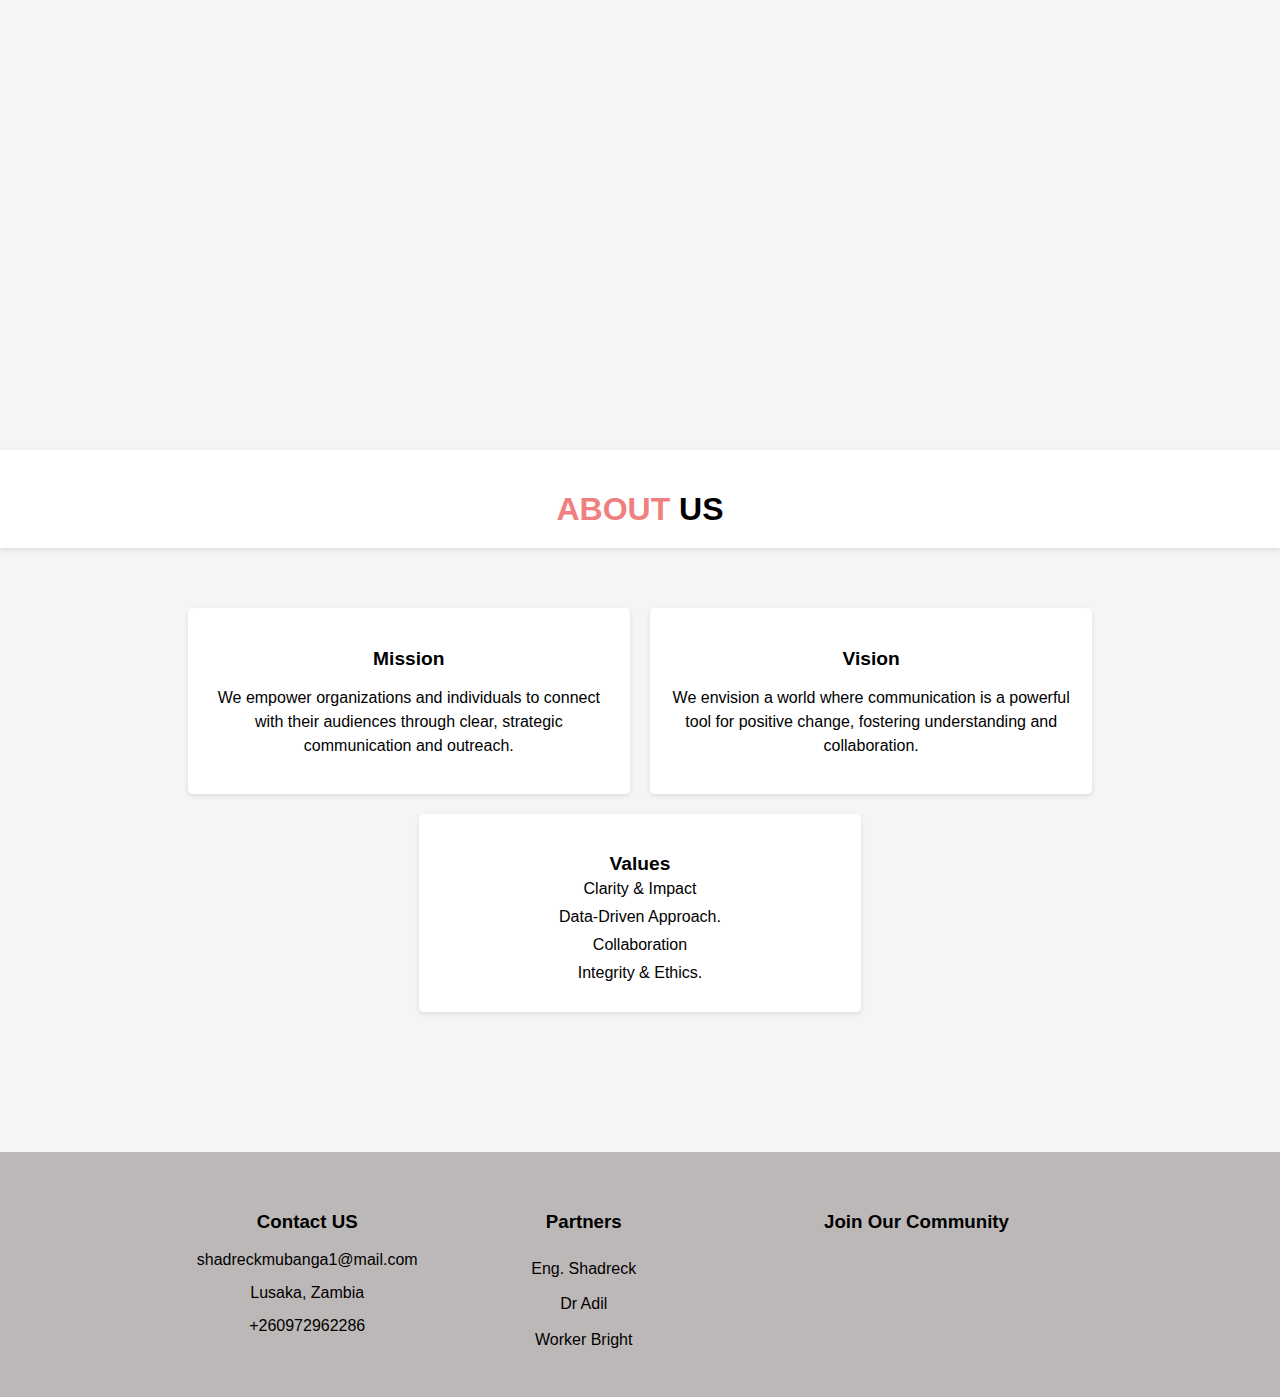
==== about.html @ e221767e "Add files via upload" ====
<!DOCTYPE html>
<html lang="en">
<head>
    <meta charset="UTF-8">
    <meta name="viewport" content="width=device-width, initial-scale=1.0">
    <title>About Us</title>
    <link rel="stylesheet" href="style.css">
    <link rel="stylesheet" href="https://cdnjs.cloudflare.com/ajax/libs/font-awesome/6.1.1/css/all.min.css" integrity="sha512-KfkfwYDsLkIlwQp6LFnl8zNdLGxu9YAA1QvwINks4PhcElQSvqcyVLLD9aMhXd13uQjoXtEKNosOWaZqXgel0g==" crossorigin="anonymous" referrerpolicy="no-referrer">
</head>
<body>

    <div class="background-container">
        <div class="bg-images">
           
        </div>
        
    </div>

    <header>
        <h1><span class="highlight">ABOUT </span>US</h1>
      </header>
   
      <section class="mission-boxes">
        <div class="mission-box">
          <i class="fas fa-bullhorn icon"></i>
          <h3>Mission</h3>
          <p>We empower organizations and individuals to connect with their audiences through clear, strategic communication and outreach.</p>
        </div>
        <div class="mission-box">
          <i class="fas fa-eye icon"></i>
          <h3>Vision</h3>
          <p>We envision a world where communication is a powerful tool for positive change, fostering understanding and collaboration.</p>
        </div>
        <div class="mission-box">
          <i class="fas fa-handshake icon"></i>
          <h3>Values</h3>
          <ol>
            <li>Clarity & Impact</li>
            <li>Data-Driven Approach.</li>
            <li>Collaboration</li>
            <li>Integrity & Ethics.</li>
          </ol>
        </div>
      </section>


      <footer>
        <section class="ftr-section">
            <div class="ftr1">
                <li> <h3 href="#">Contact US  </h3></li>
                <div class="email"> 
                    <i class="fas fa-envelope"></i>
                    <span><a href="mailto:shadreckmubanga1@gmail.com" style="color: black; text-decoration: none; font-size: medium;">shadreckmubanga1@mail.com</a></span> 
                 </div>

                 <div class="address">
                    <i class="fas fa-map-marker-alt"></i>
                    <span>Lusaka, Zambia</span>
                 </div>

                 <div class="tell">
                    <i class="fas fa-phone"></i>
                    <span>+260972962286</span>
                </div>

                
            </div>


            <div class="ftr1">
                <li> <h3 href="#">Partners </h3></li>
                <li> <a href="#">Eng. Shadreck   </a></li>
                <li> <a href="#">Dr Adil </a></li>
                <li> <a href="#">Worker Bright </a></li>
            </div>

            <div class="ftr1">
                <li> <h3>Join Our Community </h3></li>
                <ul class="social-links">
                    <li>
                      <a href="https://www.facebook.com/your-facebook-page">
                        <i class="fab fa-facebook-f" style="color:blue"></i>
                      </a>
                    </li>
                    <li>
                      <a href="https://twitter.com/your-twitter-handle">
                        <i class="fab fa-twitter"></i>
                      </a>
                    </li>
                    <li>
                      <a href="https://www.instagram.com/your-instagram-handle" style="color: red;">
                        <i class="fab fa-instagram"></i>
                      </a>
                    </li>
                    <li>
                        <a href="https://twitter.com/your-twitter-handle">
                          <i class="fab fa-whatsapp" style="color: green;"></i>
                        </a>
                      </li>
                    </ul>
                
            </div>

            
        </section>
    </footer>
    
    
</body>
</html>
---- style.css ----
body{
    padding: 0;
    margin: 0;
    font-family: sans-serif;
    background-color: #f5f5f5;
}

.header{
    padding-left: 35px;
    padding-right: 50px;
    padding-top: 20px;
    background-color: white;
    height: 100px;
   
}


.nav ul li{
    padding: 10px;
    display: inline-block;
    list-style: none;
   
    
}


.nav ul li a{
    text-decoration: none;
    color: rgb(95, 95, 19);
    font-family:'Franklin Gothic Medium', 'Arial Narrow', Arial, sans-serif;
    font-weight: 500;
}


.nav ul{
    float: right;
}

.logo{
    float: left;
   
}

.logo img{
    width: 120px;  
}

.logo h2{
  color: #f08080;
}

.bg-image{
    background-image: url(bg1.jpg);
    height: 450px;
    background-size: cover;
    background-position: center;
    opacity: 0.8;
  
   
}



.bg-images{
    background-image: url(img12.jpg);
    height: 450px;
    background-size: cover;
    background-position: center;
    opacity: 0.8;
   

}


.bg-text h3{
    color: rgb(255, 255, 255); 
    font-size: 4rem;
    font-family: Open Sans, arial, helvetica, sans-serif;
    font-weight: 400;
    
    text-align:center;
    position: absolute;
    top: 260px;
    left: 340px;
}

.about-us{
    text-align: center;
    margin-top: 80px;
    margin-bottom: 50px;
}

.about-us a{
    font-weight: 400;
    font-size: 34px;
    font-family: 'Franklin Gothic Medium', 'Arial Narrow', Arial, sans-serif ;

}

.about-us p{
    text-align: center;
    font-size: 17px;
    font-family: 'Gill Sans', 'Gill Sans MT', Calibri, 'Trebuchet MS', sans-serif;
    font-weight: lighter;
}


.about-table{
    display: grid;
    grid-template-columns: auto auto;
    width: 850px;
    margin: auto auto;
    column-gap: 0;
}

.about-1 a{
    font-size: 17px;
    display: block;
    padding: 0 30px 0 30px;
    font-family: Verdana, Geneva, Tahoma, sans-serif; 
}


.about-2 img{
    width: 400px;
   
    
}

.about-1{
   background-color: rgb(55, 51, 75);
}

.column-2 img{
  width: 400px;
}

.column-1 a{
  font-size: 15px;
  display: block;
  padding: 0 30px 0 30px; 
  color: white; 
  font-family: sans-serif;
}

.column-1{
  background-color: rgb(144, 240, 240);
}

.two-column{
  display: grid;
  grid-template-columns: auto auto;
  width: 800px;
  margin: auto auto;
  column-gap: 0;
 
}

.donate-style{
  background-color: rgb(6, 91, 112);
  color: #fff;
  padding: 10px 20px;
  border: none;
  border-radius: 10px;
  cursor: pointer;
 
}

.donate-style:hover{
  transform: scale(1.2);
}



.sev1 img{
    width: 100%;
    max-width: 150px;
    min-width: 150px;

}


.services{
    display: grid;
    grid-template-columns: auto auto auto;
    width: 1000px;
    margin: auto auto;
    column-gap: 30px;
    margin-top: 80px;
    background-color: black;
    padding-top: 10px;
    padding-bottom: 10px;
    border-radius: 20px;
}

.sev1 h3{
    text-align: center;
    padding-right: 50px;
    padding-left: 50px;
    color: white;
}


.news a{
    text-align: center;
    font-weight: 500;
    color: #f08080;
    font-size: 35px;
    font-family: Roboto, sans-serif;
}

.news{
    text-align: center;
    padding-top: 50px;
}

.news-item img{
    width: 400px;
}

.news-item2 p{
  color: grey;
  font-family: sans-serif;

  font-size: 15px;
  
}





table {
    width: 100%; /* Make the table fill the available width */
    border-collapse: collapse; /* Remove borders between table cells */
  }
  
  td {
    padding: 10px; /* Add padding to each news item */
    text-align: center; /* Center the content within each cell */
  }
  
  .news-item {
    display: flex;
    flex-direction: column; /* Stack image and text vertically */
    align-items: center; /* Center content horizontally within the news item */
    border: 1px solid #ddd;
    border-radius: 5px;
    padding: 10px;
    margin-bottom: 10px;
  }
  
  .news-item img {
    width: 100%; /* Make the image fit the news item width */
    margin-bottom: 5px;
  }
  


  footer{
    margin-top: 80px;
    background-color: rgb(189, 184, 184);
    padding-top: 40px;
    padding-bottom: 40px;
}


.ftr-section{
    display: grid;
    grid-template-columns: auto auto auto;
    width: 1000px;
    margin: auto auto;
}

.ftr1 li a{
    text-decoration: none;
    font: 18px;
    line-height: 2.2;
    color: black;
}

.ftr1 li{
    list-style: none;
    text-align: center;
}

.email{
    text-align: center;
    padding-bottom: 15px;
}

.address{
    text-align: center;
    padding-bottom: 15px;
}

.tell{
    text-align: center;
}


.ftr1 li h3:hover{
    color: red;
}
header {
    text-align: center;
    padding: 20px 0;
    background-color: #fff;
    box-shadow: 0 2px 5px rgba(0, 0, 0, 0.1);
  }
  
  h1 {
    font-size: 2em;
    margin-bottom: 0;
  }
  
  .highlight {
    color: #f08080;
  }

  .mission-boxes {
    display: flex;
    flex-wrap: wrap;
    justify-content: center;
    padding: 50px 0;
  }
  
  .mission-box {
    width: calc(33% - 20px);
    background-color: #fff;
    padding: 20px;
    border-radius: 5px;
    box-shadow: 0 2px 5px rgba(0, 0, 0, 0.1);
    margin: 10px;
    text-align: center;
  }

  
  .mission-box i {
    font-size: 3em;
    color: #f08080;
    margin-bottom: 10px;
   
  }
  
  .mission-box h3 {
    font-size: 1.2em;
    margin-bottom: 5px;
  }
  
  p {
    line-height: 1.5;
  }

  ol{
    list-style-type: none;
    padding: 0;
    margin: 0;
  }

  ol li{
    display: block;
    margin-bottom: 10px;
  }




  .social-links {
    list-style: none;
    padding: 0;
    margin: 0;
  }
  
  .social-links li {
    display: inline-block;
    margin-right: 10px; /* Adjust spacing between icons as desired */
    padding-left: 60px;
    padding-right: 10px;
    padding-top: 15px;
  }
  
  .social-links a {
    color: inherit; /* Inherit link color from parent */
    text-decoration: none; /* Remove underline */
  }
  
  .social-links a i {
    font-size: 2em; /* Adjust icon size as desired */
  }
  
  .image-container {
    position: relative; /* Position the hover effect container */
  }
  
  .image-container img {
    display: block;
    max-width: 100%; /* Adjust image width as needed */
    width: 500px;
  }
  
  .hover-image {
    position: absolute;
    top: 0;
    left: 0;
    opacity: 0; /* Initially hidden */
    transition: opacity 0.5s ease-in-out; /* Smooth transition */
  }
  
  .image-container:hover .hover-image {
    opacity: 1; /* Show image on hover */
  }
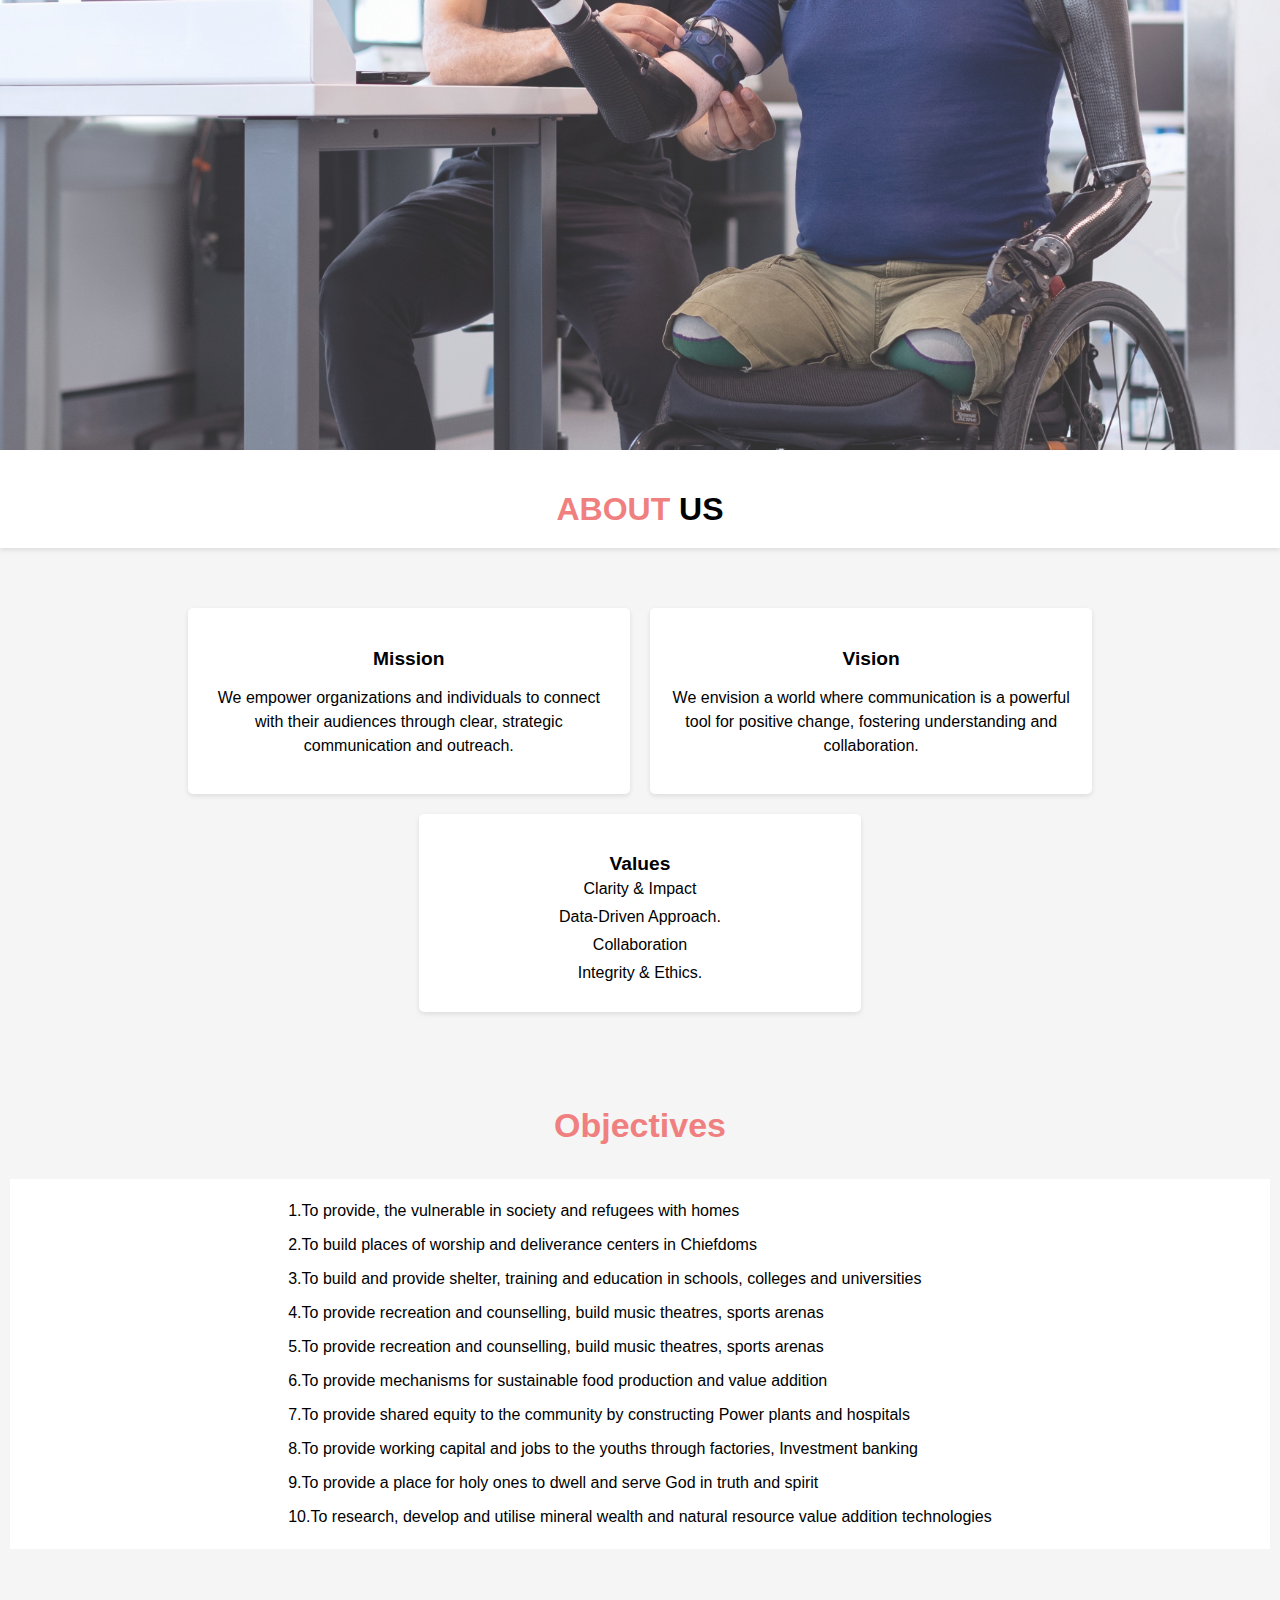
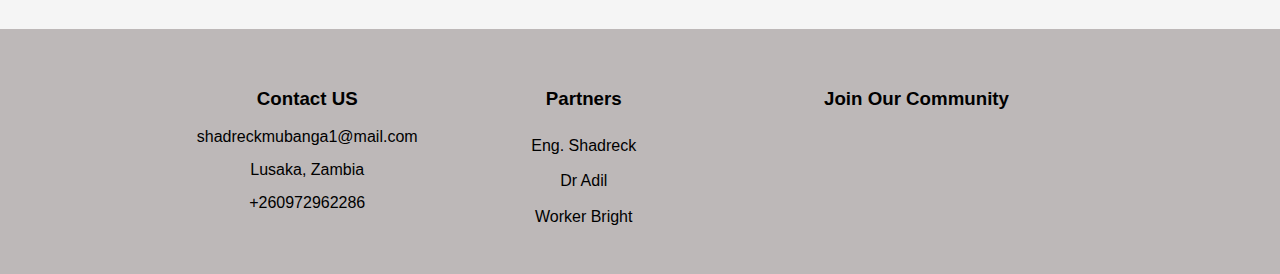
==== commit 0274c4a3: "Add files via upload" ====
--- a/about.html
+++ b/about.html
@@ -5,6 +5,7 @@
     <meta name="viewport" content="width=device-width, initial-scale=1.0">
     <title>About Us</title>
     <link rel="stylesheet" href="style.css">
+    <link rel="stylesheet" href="about.css">
     <link rel="stylesheet" href="https://cdnjs.cloudflare.com/ajax/libs/font-awesome/6.1.1/css/all.min.css" integrity="sha512-KfkfwYDsLkIlwQp6LFnl8zNdLGxu9YAA1QvwINks4PhcElQSvqcyVLLD9aMhXd13uQjoXtEKNosOWaZqXgel0g==" crossorigin="anonymous" referrerpolicy="no-referrer">
 </head>
 <body>
@@ -19,6 +20,9 @@
     <header>
         <h1><span class="highlight">ABOUT </span>US</h1>
       </header>
+
+
+
    
       <section class="mission-boxes">
         <div class="mission-box">
@@ -42,6 +46,27 @@
           </ol>
         </div>
       </section>
+
+
+      <h3 style="color: #f08080; text-align: center; font-size: 34px;">Objectives</h3>
+
+
+      <div class="aboutsec">
+        
+
+        <ol>
+           <li>1.To provide, the vulnerable in society and refugees with homes</li>
+           <li>2.To build places of worship and deliverance centers in Chiefdoms</li> 
+           <li>3.To build and provide shelter, training and education in schools, colleges and universities</li> 
+           <li>4.To provide recreation and counselling, build music theatres, sports arenas</li> 
+           <li>5.To provide recreation and counselling, build music theatres, sports arenas</li>
+           <li>6.To provide mechanisms for sustainable food production and value addition</li>
+           <li>7.To provide shared equity to the community by constructing Power plants and hospitals</li>
+           <li>8.To provide working capital and jobs to the youths through factories, Investment banking</li>
+           <li>9.To provide a place for holy ones to dwell and serve God in truth and spirit</li>
+           <li>10.To research, develop and utilise mineral wealth and natural resource value addition technologies</li>
+        </ol>
+      </div>
 
 
       <footer>
--- a/style.css
+++ b/style.css
@@ -8,7 +8,8 @@
 .header{
     padding-left: 35px;
     padding-right: 50px;
-    padding-top: 20px;
+    padding-top: 10px;
+    padding-bottom: 20px;
     background-color: white;
     height: 100px;
    
@@ -26,7 +27,7 @@
 
 .nav ul li a{
     text-decoration: none;
-    color: rgb(95, 95, 19);
+    color: rgb(173, 173, 20);
     font-family:'Franklin Gothic Medium', 'Arial Narrow', Arial, sans-serif;
     font-weight: 500;
 }
@@ -36,13 +37,42 @@
     float: right;
 }
 
+.search{
+  align-items: center;
+  text-align: center;
+  margin-top: 2px;
+}
+
+.srch{
+  font-family: 'Times New Roman', Times, serif;
+  width: 150px;
+  background: transparent;
+  border: 1px solid #ff7200;
+  color: rgb(48, 44, 44);
+}
+
+
+.btns{
+  background: orange;
+  border: 2px solid orange;
+  color: white;
+  margin-top: 13px;
+}
+
+.btns:focus{
+  outline: none;
+}
+
+.srch:focus{
+  outline: none;
+}
 .logo{
     float: left;
    
 }
 
 .logo img{
-    width: 120px;  
+    width: 80px;  
 }
 
 .logo h2{
@@ -55,6 +85,7 @@
     background-size: cover;
     background-position: center;
     opacity: 0.8;
+    
   
    
 }
@@ -409,4 +440,4 @@
   
   .image-container:hover .hover-image {
     opacity: 1; /* Show image on hover */
-  }+  }
--- a/about.css
+++ b/about.css
@@ -0,0 +1,23 @@
+.aboutsec h3{
+    color: #f08080;
+    text-align: center;
+}
+
+.aboutsec{
+  
+    background-color: #fff;
+    margin: 10px;
+    display: flex;
+    flex-wrap: wrap;
+    justify-content: center;
+      
+}
+
+.aboutsec ol{
+    padding-top: 20px;
+    padding-bottom: 10px;
+}
+
+.aboutsec ol li{
+    line-height: 1.5;
+}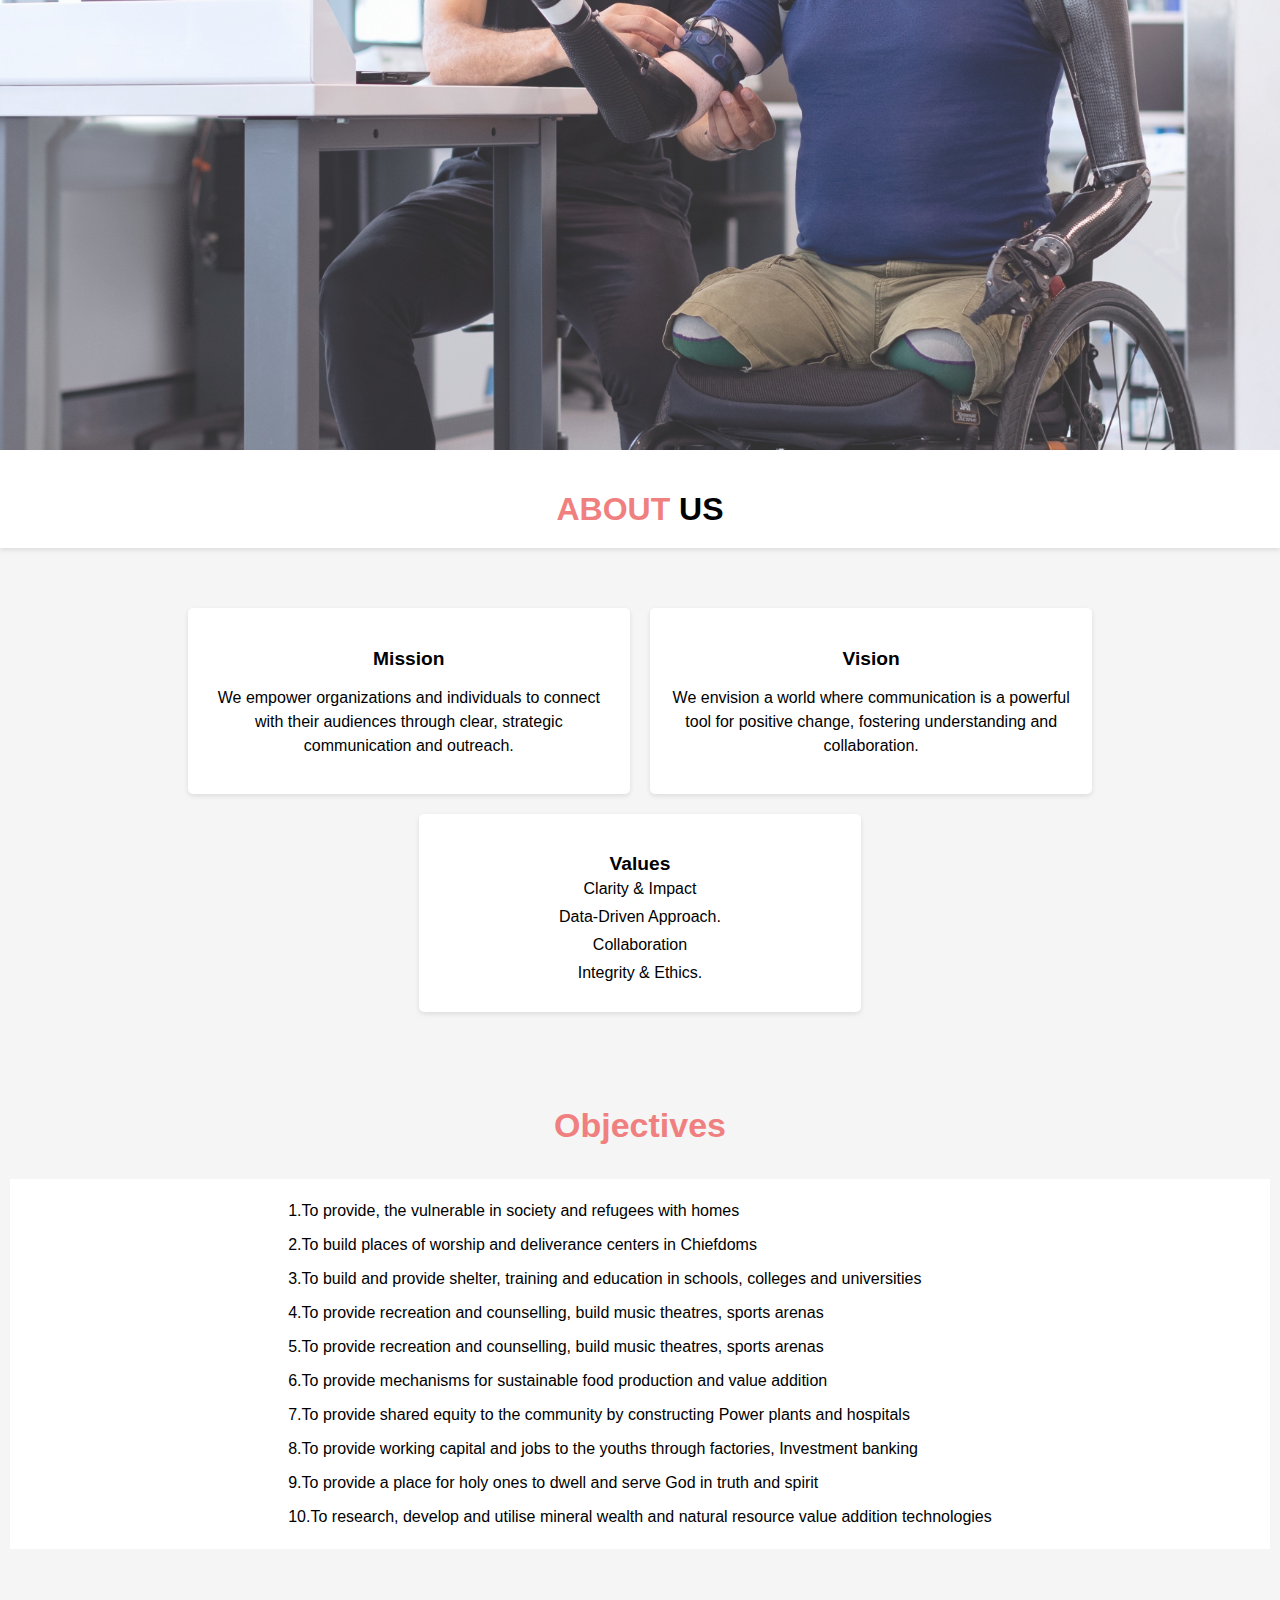
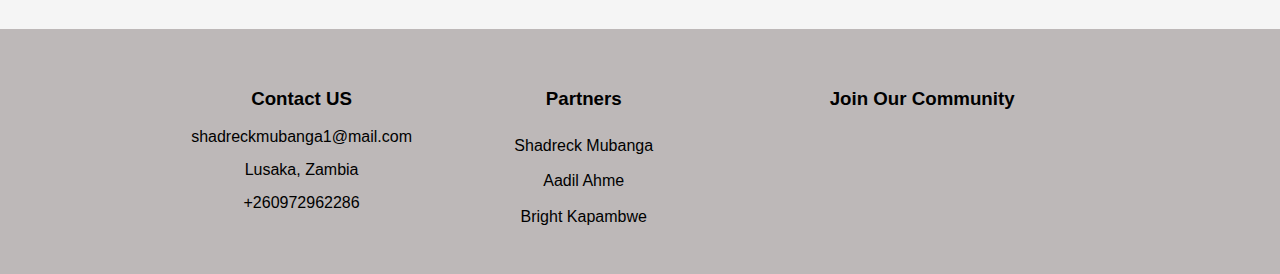
==== commit 51e8bb92: "Update about.html" ====
--- a/about.html
+++ b/about.html
@@ -94,9 +94,9 @@
 
             <div class="ftr1">
                 <li> <h3 href="#">Partners </h3></li>
-                <li> <a href="#">Eng. Shadreck   </a></li>
-                <li> <a href="#">Dr Adil </a></li>
-                <li> <a href="#">Worker Bright </a></li>
+                <li> <a href="#">Shadreck Mubanga   </a></li>
+                <li> <a href="#">Aadil Ahme  </a></li>
+                <li> <a href="#">Bright Kapambwe</a></li>
             </div>
 
             <div class="ftr1">
@@ -132,4 +132,4 @@
     
     
 </body>
-</html>+</html>
